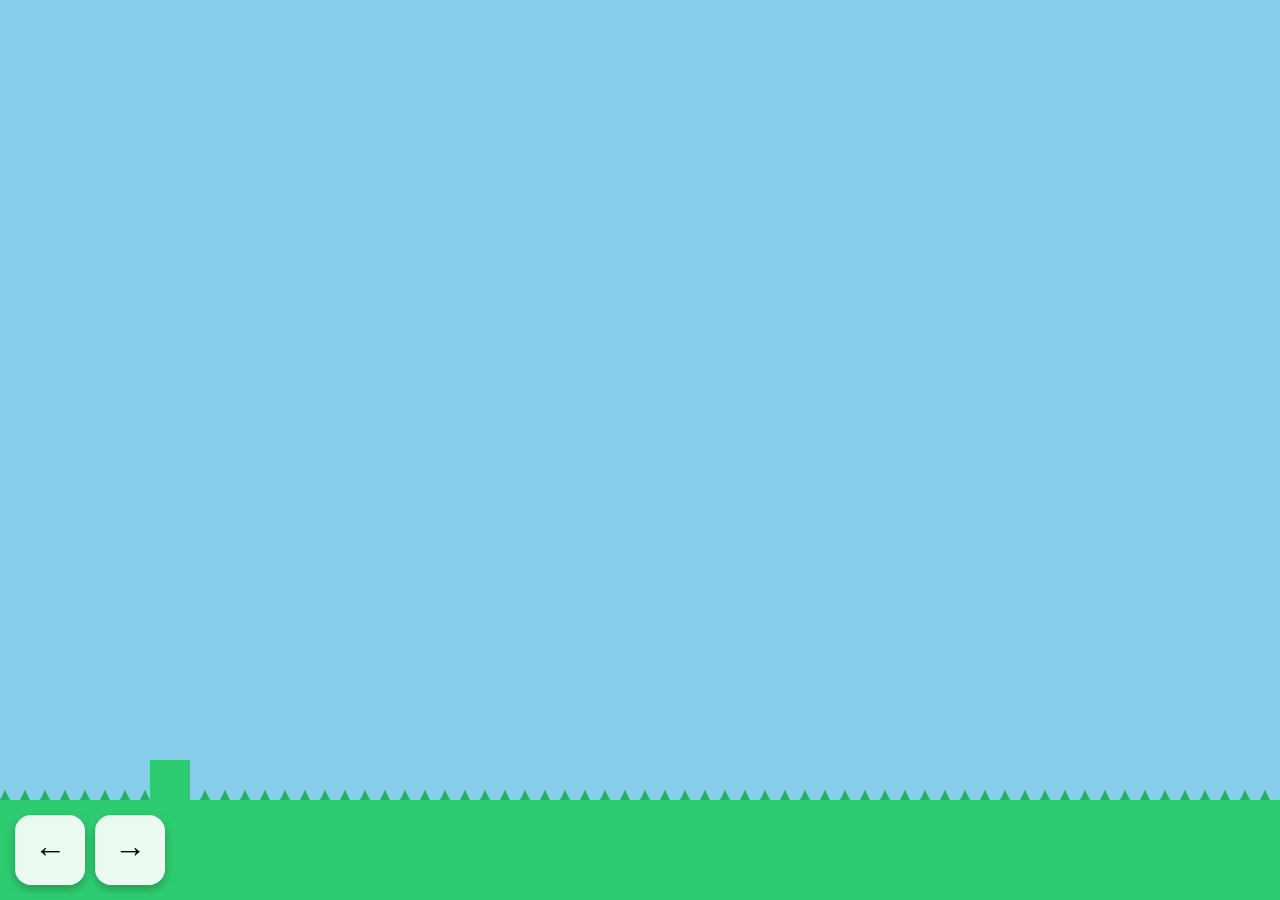
==== index.html @ b95cdf1f "Create index.html" ====
<!DOCTYPE html>
<html lang="id">
<head>
<meta charset="UTF-8">
<meta name="viewport" content="width=device-width, initial-scale=1.0">
<title>Soul Land Online v0.1</title>

<style>
*{
    margin:0;
    padding:0;
    box-sizing:border-box;
    touch-action:none;
}

html,body{
    width:100%;
    height:100%;
    overflow:hidden;
    background:#87ceeb;
    font-family:Arial,sans-serif;
}

#duniaGame{
    width:100%;
    height:100%;
    display:block;
}

.kontrolGerak{
    position:fixed;
    left:15px;
    bottom:15px;
    display:flex;
    gap:10px;
    z-index:10;
}

.tombolGerak{
    width:70px;
    height:70px;
    border:none;
    border-radius:16px;
    font-size:32px;
    background:rgba(255,255,255,0.9);
    box-shadow:0 4px 10px rgba(0,0,0,0.25);
}

.tombolGerak:active{
    transform:scale(0.95);
}

.overlayRotasi{
    position:fixed;
    inset:0;
    background:#111;
    color:white;
    display:none;
    flex-direction:column;
    justify-content:center;
    align-items:center;
    z-index:999;
    text-align:center;
    padding:20px;
}

.hpAnimasi{
    width:90px;
    height:150px;
    border:5px solid white;
    border-radius:18px;
    margin-bottom:25px;
    position:relative;
    animation:putarHp 1.8s infinite ease-in-out;
}

.hpAnimasi::after{
    content:"";
    position:absolute;
    top:8px;
    left:50%;
    transform:translateX(-50%);
    width:30px;
    height:4px;
    background:white;
    border-radius:5px;
}

@keyframes putarHp{
    0%{
        transform:rotate(0deg);
    }
    50%{
        transform:rotate(90deg);
    }
    100%{
        transform:rotate(90deg);
    }
}

.judulRotasi{
    font-size:26px;
    font-weight:bold;
    margin-bottom:10px;
}

.teksRotasi{
    max-width:320px;
    opacity:0.9;
}
</style>
</head>
<body>

<canvas id="duniaGame"></canvas>

<div class="kontrolGerak">
    <button class="tombolGerak" id="kiri">←</button>
    <button class="tombolGerak" id="kanan">→</button>
</div>

<div class="overlayRotasi" id="overlayRotasi">
    <div class="hpAnimasi"></div>

    <div class="judulRotasi">
        Putar Perangkat
    </div>

    <div class="teksRotasi">
        Untuk pengalaman bermain yang lebih nyaman,
        silakan putar HP ke mode horizontal.
    </div>
</div>

<script>
const kanvas = document.getElementById("duniaGame");
const konteks = kanvas.getContext("2d");

function ubahUkuran() {
    kanvas.width = window.innerWidth;
    kanvas.height = window.innerHeight;
}
ubahUkuran();

window.addEventListener("resize", ubahUkuran);

const pemain = {
    x: 150,
    y: 0,
    lebar: 40,
    tinggi: 40,
    warna: "#2ecc71",
    kecepatan: 5
};

let arahKiri = false;
let arahKanan = false;

const tinggiRumput = 100;

function gambarLangit() {
    konteks.fillStyle = "#87ceeb";
    konteks.fillRect(0,0,kanvas.width,kanvas.height);
}

function gambarRumput() {
    const yRumput = kanvas.height - tinggiRumput;

    konteks.fillStyle = "#2ecc71";
    konteks.fillRect(0,yRumput,kanvas.width,tinggiRumput);

    konteks.fillStyle = "#27ae60";

    for(let x=0;x<kanvas.width;x+=20){
        konteks.beginPath();
        konteks.moveTo(x,yRumput);
        konteks.lineTo(x+5,yRumput-10);
        konteks.lineTo(x+10,yRumput);
        konteks.fill();
    }
}

function gambarPemain() {
    konteks.fillStyle = pemain.warna;
    konteks.fillRect(
        pemain.x,
        pemain.y,
        pemain.lebar,
        pemain.tinggi
    );
}

function perbarui() {

    pemain.y =
        kanvas.height -
        tinggiRumput -
        pemain.tinggi;

    if(arahKiri){
        pemain.x -= pemain.kecepatan;
    }

    if(arahKanan){
        pemain.x += pemain.kecepatan;
    }

    if(pemain.x < 0){
        pemain.x = 0;
    }

    if(pemain.x > kanvas.width - pemain.lebar){
        pemain.x = kanvas.width - pemain.lebar;
    }
}

function render() {
    gambarLangit();
    gambarRumput();
    gambarPemain();
}

function loopGame() {
    perbarui();
    render();
    requestAnimationFrame(loopGame);
}

loopGame();

const tombolKiri = document.getElementById("kiri");
const tombolKanan = document.getElementById("kanan");

tombolKiri.addEventListener("touchstart", () => arahKiri = true);
tombolKiri.addEventListener("touchend", () => arahKiri = false);

tombolKanan.addEventListener("touchstart", () => arahKanan = true);
tombolKanan.addEventListener("touchend", () => arahKanan = false);

tombolKiri.addEventListener("mousedown", () => arahKiri = true);
tombolKanan.addEventListener("mousedown", () => arahKanan = true);

document.addEventListener("mouseup", () => {
    arahKiri = false;
    arahKanan = false;
});

const overlayRotasi =
document.getElementById("overlayRotasi");

function cekOrientasi() {

    if(window.innerHeight > window.innerWidth){
        overlayRotasi.style.display = "flex";
    } else {
        overlayRotasi.style.display = "none";
    }
}

cekOrientasi();

window.addEventListener(
    "resize",
    cekOrientasi
);
</script>

</body>
</html>
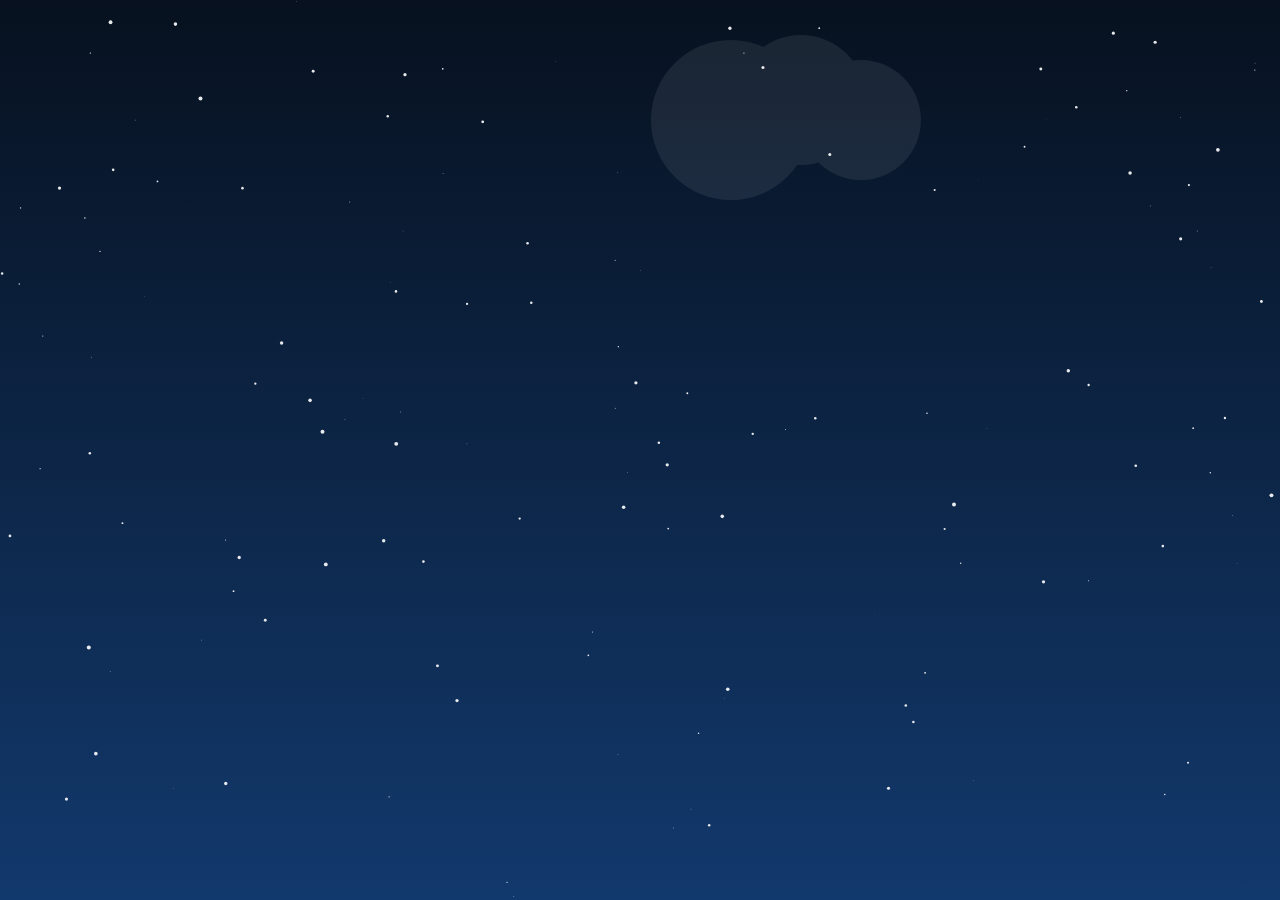
==== commit cdf1bd5f: "Create index.html" ====
--- a/index.html
+++ b/index.html
@@ -2,268 +2,588 @@
 <html lang="id">
 <head>
 <meta charset="UTF-8">
-<meta name="viewport" content="width=device-width, initial-scale=1.0">
-<title>Soul Land Online v0.1</title>
+<meta name="viewport" content="width=device-width,initial-scale=1.0">
+<title>Xiao Gang Loading</title>
 
 <style>
+
 *{
-    margin:0;
-    padding:0;
-    box-sizing:border-box;
-    touch-action:none;
+margin:0;
+padding:0;
+box-sizing:border-box;
 }
 
 html,body{
-    width:100%;
-    height:100%;
-    overflow:hidden;
-    background:#87ceeb;
-    font-family:Arial,sans-serif;
-}
-
-#duniaGame{
-    width:100%;
-    height:100%;
-    display:block;
-}
-
-.kontrolGerak{
-    position:fixed;
-    left:15px;
-    bottom:15px;
-    display:flex;
-    gap:10px;
-    z-index:10;
-}
-
-.tombolGerak{
-    width:70px;
-    height:70px;
-    border:none;
-    border-radius:16px;
-    font-size:32px;
-    background:rgba(255,255,255,0.9);
-    box-shadow:0 4px 10px rgba(0,0,0,0.25);
-}
-
-.tombolGerak:active{
-    transform:scale(0.95);
-}
-
-.overlayRotasi{
-    position:fixed;
-    inset:0;
-    background:#111;
-    color:white;
-    display:none;
-    flex-direction:column;
-    justify-content:center;
-    align-items:center;
-    z-index:999;
-    text-align:center;
-    padding:20px;
-}
-
-.hpAnimasi{
-    width:90px;
-    height:150px;
-    border:5px solid white;
-    border-radius:18px;
-    margin-bottom:25px;
-    position:relative;
-    animation:putarHp 1.8s infinite ease-in-out;
-}
-
-.hpAnimasi::after{
-    content:"";
-    position:absolute;
-    top:8px;
-    left:50%;
-    transform:translateX(-50%);
-    width:30px;
-    height:4px;
-    background:white;
-    border-radius:5px;
-}
-
-@keyframes putarHp{
-    0%{
-        transform:rotate(0deg);
-    }
-    50%{
-        transform:rotate(90deg);
-    }
-    100%{
-        transform:rotate(90deg);
-    }
-}
-
-.judulRotasi{
-    font-size:26px;
-    font-weight:bold;
-    margin-bottom:10px;
-}
-
-.teksRotasi{
-    max-width:320px;
-    opacity:0.9;
-}
+width:100%;
+height:100%;
+overflow:hidden;
+background:#000;
+font-family:Arial,sans-serif;
+}
+
+canvas{
+position:fixed;
+inset:0;
+width:100%;
+height:100%;
+display:block;
+}
+
+#loading{
+position:fixed;
+left:50%;
+top:50%;
+transform:translate(-50%,-50%);
+width:min(420px,90vw);
+padding:25px;
+border-radius:20px;
+background:rgba(0,0,0,.35);
+backdrop-filter:blur(10px);
+border:1px solid rgba(255,255,255,.1);
+color:white;
+text-align:center;
+}
+
+#logo{
+font-size:36px;
+font-weight:bold;
+letter-spacing:3px;
+margin-bottom:10px;
+text-shadow:
+0 0 10px cyan,
+0 0 25px cyan;
+}
+
+#status{
+font-size:14px;
+opacity:.8;
+margin-bottom:20px;
+}
+
+.bar{
+width:100%;
+height:18px;
+background:rgba(255,255,255,.12);
+border-radius:99px;
+overflow:hidden;
+}
+
+.fill{
+height:100%;
+width:0%;
+border-radius:99px;
+background:
+linear-gradient(
+90deg,
+#00d4ff,
+#00ffff,
+#00ff99
+);
+box-shadow:
+0 0 20px cyan;
+transition:.25s;
+}
+
+#persen{
+margin-top:12px;
+font-size:18px;
+font-weight:bold;
+}
+
+#rotate{
+display:none;
+position:fixed;
+inset:0;
+background:#000;
+z-index:9999;
+color:white;
+justify-content:center;
+align-items:center;
+flex-direction:column;
+font-size:30px;
+text-align:center;
+}
+
+#rotateIcon{
+font-size:80px;
+animation:spin 2s linear infinite;
+margin-bottom:20px;
+}
+
+@keyframes spin{
+from{
+transform:rotate(0deg);
+}
+to{
+transform:rotate(90deg);
+}
+}
+
+.fadeout{
+animation:fadeout .6s forwards;
+}
+
+@keyframes fadeout{
+to{
+opacity:0;
+}
+}
+
 </style>
 </head>
 <body>
 
-<canvas id="duniaGame"></canvas>
-
-<div class="kontrolGerak">
-    <button class="tombolGerak" id="kiri">←</button>
-    <button class="tombolGerak" id="kanan">→</button>
-</div>
-
-<div class="overlayRotasi" id="overlayRotasi">
-    <div class="hpAnimasi"></div>
-
-    <div class="judulRotasi">
-        Putar Perangkat
-    </div>
-
-    <div class="teksRotasi">
-        Untuk pengalaman bermain yang lebih nyaman,
-        silakan putar HP ke mode horizontal.
-    </div>
+<canvas id="bg"></canvas>
+
+<div id="loading">
+
+<div id="logo">
+XIAO GANG
+</div>
+
+<div id="status">
+Initializing Renderer...
+</div>
+
+<div class="bar">
+<div
+class="fill"
+id="fill">
+</div>
+</div>
+
+<div id="persen">
+0%
+</div>
+
+</div>
+
+<div id="rotate">
+
+<div id="rotateIcon">
+📱
+</div>
+
+<div>
+Putar HP ke Landscape
+</div>
+
 </div>
 
 <script>
-const kanvas = document.getElementById("duniaGame");
-const konteks = kanvas.getContext("2d");
-
-function ubahUkuran() {
-    kanvas.width = window.innerWidth;
-    kanvas.height = window.innerHeight;
-}
-ubahUkuran();
-
-window.addEventListener("resize", ubahUkuran);
-
-const pemain = {
-    x: 150,
-    y: 0,
-    lebar: 40,
-    tinggi: 40,
-    warna: "#2ecc71",
-    kecepatan: 5
+
+const canvas =
+document.getElementById(
+"bg"
+);
+
+const ctx =
+canvas.getContext(
+"2d"
+);
+
+const fill =
+document.getElementById(
+"fill"
+);
+
+const persen =
+document.getElementById(
+"persen"
+);
+
+const status =
+document.getElementById(
+"status"
+);
+
+const rotate =
+document.getElementById(
+"rotate"
+);
+
+function resize(){
+
+canvas.width =
+innerWidth;
+
+canvas.height =
+innerHeight;
+
+}
+
+resize();
+
+addEventListener(
+"resize",
+resize
+);
+
+function checkRotate(){
+
+if(
+innerHeight >
+innerWidth
+){
+
+rotate.style.display =
+"flex";
+
+}else{
+
+rotate.style.display =
+"none";
+
+}
+
+}
+
+checkRotate();
+
+addEventListener(
+"resize",
+checkRotate
+);
+
+const stars = [];
+
+for(
+let i=0;
+i<160;
+i++
+){
+
+stars.push({
+
+x:
+Math.random()
+*innerWidth,
+
+y:
+Math.random()
+*innerHeight,
+
+r:
+Math.random()*2,
+
+s:
+Math.random()*0.8+0.2
+
+});
+
+}
+
+let renderFrames = 0;
+let renderReady = false;
+let fps = 0;
+let fpsFrames = 0;
+let fpsTime = performance.now();
+
+const debugMode =
+location.hash === "#debug";
+  
+function render(){
+
+fpsFrames++;
+
+const now =
+performance.now();
+
+if(
+now - fpsTime >= 1000
+){
+
+fps = fpsFrames;
+fpsFrames = 0;
+fpsTime = now;
+
+if(debugMode){
+
+console.clear();
+
+console.log(
+"FPS:",
+fps
+);
+
+}
+
+  }
+  
+requestAnimationFrame(
+render
+);
+
+renderFrames++;
+
+if(
+renderFrames >= 60
+){
+renderReady = true;
+}
+
+const g =
+ctx.createLinearGradient(
+0,
+0,
+0,
+canvas.height
+);
+
+g.addColorStop(
+0,
+"#07111f"
+);
+
+g.addColorStop(
+1,
+"#12396d"
+);
+
+ctx.fillStyle = g;
+
+ctx.fillRect(
+0,
+0,
+canvas.width,
+canvas.height
+);
+
+for(
+const s
+of stars
+){
+
+s.y += s.s;
+
+if(
+s.y >
+canvas.height
+){
+
+s.y = -5;
+
+s.x =
+Math.random()
+*canvas.width;
+
+}
+
+ctx.beginPath();
+
+ctx.fillStyle =
+"rgba(255,255,255,.9)";
+
+ctx.arc(
+s.x,
+s.y,
+s.r,
+0,
+Math.PI*2
+);
+
+ctx.fill();
+
+}
+
+const t =
+Date.now()*0.001;
+
+const cloudX =
+Math.sin(t)
+*120;
+
+ctx.fillStyle =
+"rgba(255,255,255,.08)";
+
+ctx.beginPath();
+
+ctx.arc(
+canvas.width/2
++cloudX,
+120,
+80,
+0,
+Math.PI*2
+);
+
+ctx.arc(
+canvas.width/2
++70
++cloudX,
+100,
+65,
+0,
+Math.PI*2
+);
+
+ctx.arc(
+canvas.width/2
++130
++cloudX,
+120,
+60,
+0,
+Math.PI*2
+);
+
+ctx.fill();
+
+}
+
+render();
+
+const assets = [
+
+{
+key:"xiaogang_v1",
+src:"Image/XiaoGang.png"
+}
+
+];
+let loaded = 0;
+let assetsReady = false;
+
+const steps = [
+
+"Initializing Renderer...",
+"Loading Textures...",
+"Loading Character...",
+"Building World...",
+"Preparing UI...",
+"Finalizing..."
+
+];
+
+for(
+const asset
+of assets
+){
+
+if(
+localStorage.getItem(
+asset.key
+)
+){
+
+assetDone();
+
+continue;
+
+}
+
+const img =
+new Image();
+
+img.onload = ()=>{
+
+localStorage.setItem(
+asset.key,
+"cached"
+);
+
+assetDone();
+
 };
 
-let arahKiri = false;
-let arahKanan = false;
-
-const tinggiRumput = 100;
-
-function gambarLangit() {
-    konteks.fillStyle = "#87ceeb";
-    konteks.fillRect(0,0,kanvas.width,kanvas.height);
-}
-
-function gambarRumput() {
-    const yRumput = kanvas.height - tinggiRumput;
-
-    konteks.fillStyle = "#2ecc71";
-    konteks.fillRect(0,yRumput,kanvas.width,tinggiRumput);
-
-    konteks.fillStyle = "#27ae60";
-
-    for(let x=0;x<kanvas.width;x+=20){
-        konteks.beginPath();
-        konteks.moveTo(x,yRumput);
-        konteks.lineTo(x+5,yRumput-10);
-        konteks.lineTo(x+10,yRumput);
-        konteks.fill();
-    }
-}
-
-function gambarPemain() {
-    konteks.fillStyle = pemain.warna;
-    konteks.fillRect(
-        pemain.x,
-        pemain.y,
-        pemain.lebar,
-        pemain.tinggi
-    );
-}
-
-function perbarui() {
-
-    pemain.y =
-        kanvas.height -
-        tinggiRumput -
-        pemain.tinggi;
-
-    if(arahKiri){
-        pemain.x -= pemain.kecepatan;
-    }
-
-    if(arahKanan){
-        pemain.x += pemain.kecepatan;
-    }
-
-    if(pemain.x < 0){
-        pemain.x = 0;
-    }
-
-    if(pemain.x > kanvas.width - pemain.lebar){
-        pemain.x = kanvas.width - pemain.lebar;
-    }
-}
-
-function render() {
-    gambarLangit();
-    gambarRumput();
-    gambarPemain();
-}
-
-function loopGame() {
-    perbarui();
-    render();
-    requestAnimationFrame(loopGame);
-}
-
-loopGame();
-
-const tombolKiri = document.getElementById("kiri");
-const tombolKanan = document.getElementById("kanan");
-
-tombolKiri.addEventListener("touchstart", () => arahKiri = true);
-tombolKiri.addEventListener("touchend", () => arahKiri = false);
-
-tombolKanan.addEventListener("touchstart", () => arahKanan = true);
-tombolKanan.addEventListener("touchend", () => arahKanan = false);
-
-tombolKiri.addEventListener("mousedown", () => arahKiri = true);
-tombolKanan.addEventListener("mousedown", () => arahKanan = true);
-
-document.addEventListener("mouseup", () => {
-    arahKiri = false;
-    arahKanan = false;
-});
-
-const overlayRotasi =
-document.getElementById("overlayRotasi");
-
-function cekOrientasi() {
-
-    if(window.innerHeight > window.innerWidth){
-        overlayRotasi.style.display = "flex";
-    } else {
-        overlayRotasi.style.display = "none";
-    }
-}
-
-cekOrientasi();
-
-window.addEventListener(
-    "resize",
-    cekOrientasi
-);
+img.onerror =
+assetDone;
+
+img.src =
+asset.src;
+
+  }
+
+function assetDone(){
+
+loaded++;
+
+const p =
+Math.floor(
+loaded /
+assets.length *
+100
+);
+
+fill.style.width =
+p + "%";
+
+persen.innerHTML =
+p + "%";
+
+status.innerHTML =
+steps[
+Math.min(
+steps.length-1,
+Math.floor(
+(p/100)
+*
+steps.length
+)
+)
+];
+
+if(
+loaded >=
+assets.length
+){
+
+assetsReady = true;
+
+status.innerHTML =
+"Ready To Start";
+
+}
+
+}
+
+let entering = false;
+
+function waitReady(){
+
+requestAnimationFrame(
+waitReady
+);
+
+if(
+entering
+)return;
+
+if(
+assetsReady &&
+renderReady &&
+fps > 20 &&
+innerWidth >
+innerHeight
+){
+
+entering = true;
+
+document
+.getElementById(
+"loading"
+)
+.classList.add(
+"fadeout"
+);
+
+setTimeout(
+()=>{
+
+location.href =
+"game.html";
+
+},
+700
+);
+
+}
+
+}
+
+waitReady();
+
 </script>
 
 </body>
-</html>
+  </html>
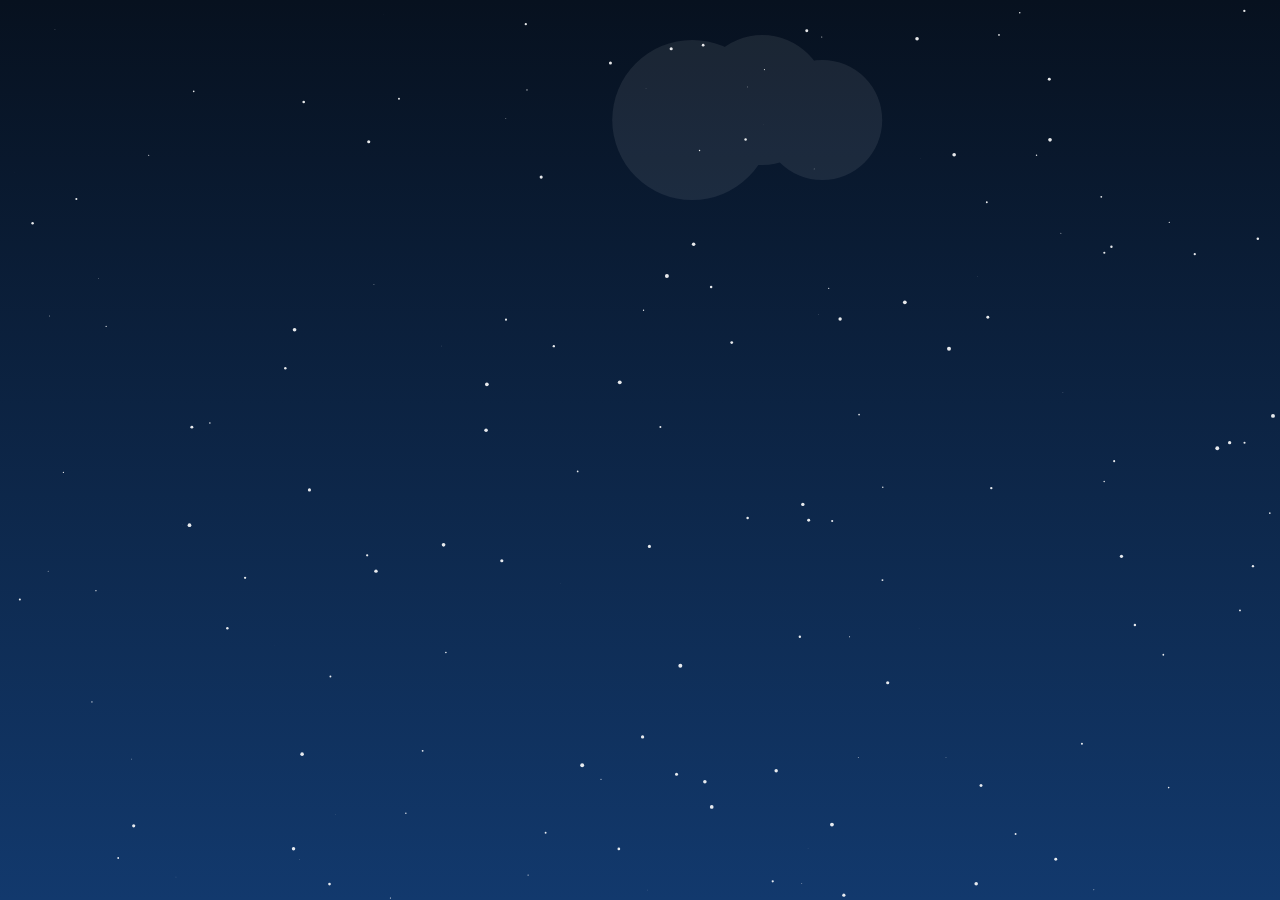
==== commit 5776b173: "Update index.html" ====
--- a/index.html
+++ b/index.html
@@ -1,9 +1,18 @@
 <!DOCTYPE html>
 <html lang="id">
 <head>
-<meta charset="UTF-8">
-<meta name="viewport" content="width=device-width,initial-scale=1.0">
-<title>Xiao Gang Loading</title>
+    <meta charset="UTF-8">
+    <meta name="viewport" content="width=device-width, initial-scale=1.0">
+    <title>Soul Land Pixel</title>
+    <!-- PWA Manifest -->
+    <link rel="manifest" href="manifest.json">
+    <!-- Theme Color -->
+    <meta name="theme-color" content="#2E86F>
+    <link rel="icon" href="Logo192.png" type="image/png">
+    <meta name="mobile-web-app-capable" content="yes">
+    <meta name="apple-mobile-web-app-capable" content="yes">
+    <meta name="apple-mobile-web-app-status-bar-style" content="black">
+    <meta name="apple-mobile-web-app-title" content="Soul Land Pixel">
 
 <style>
 
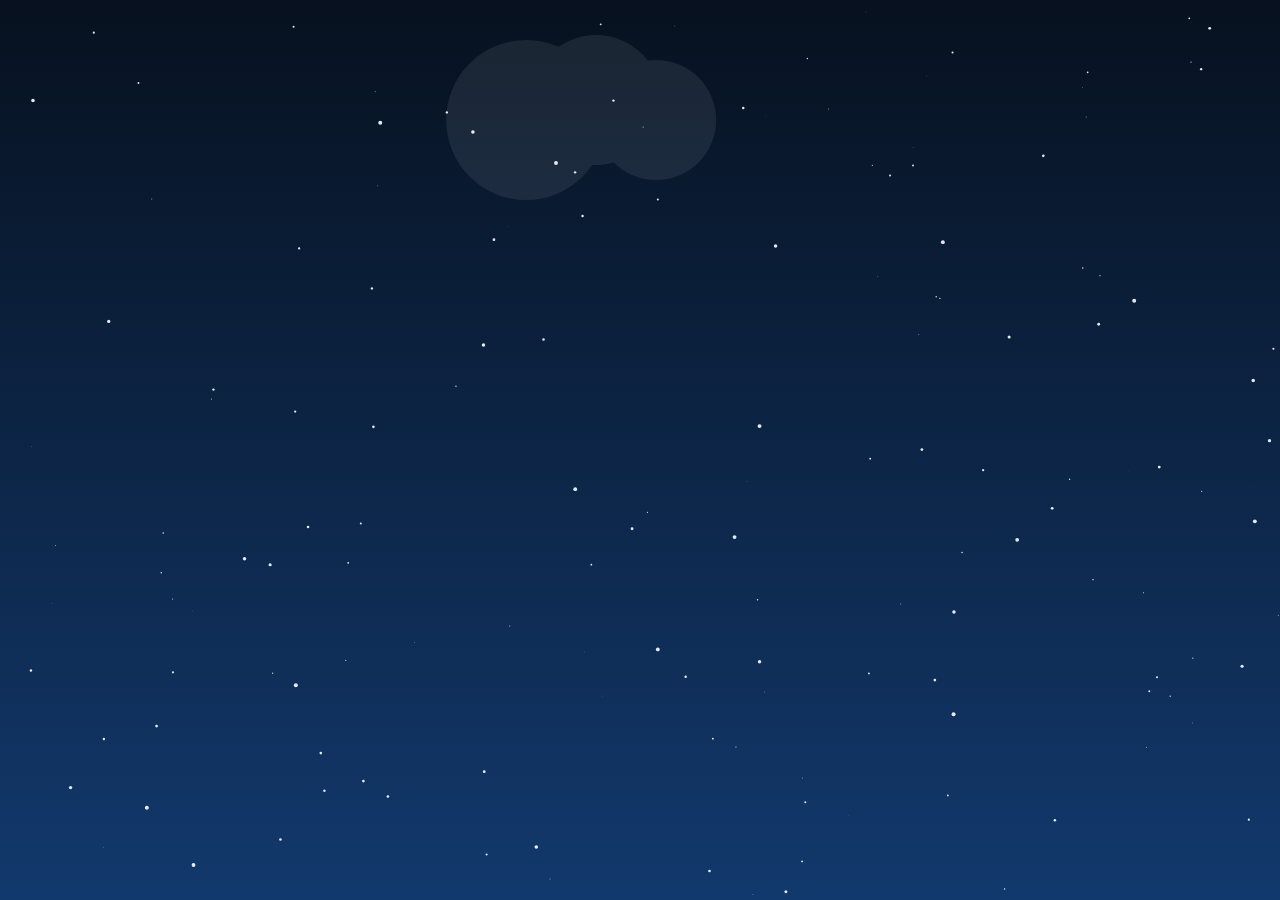
==== commit 6256a15d: "Update index.html" ====
--- a/index.html
+++ b/index.html
@@ -7,7 +7,7 @@
     <!-- PWA Manifest -->
     <link rel="manifest" href="manifest.json">
     <!-- Theme Color -->
-    <meta name="theme-color" content="#2E86F>
+    <meta name="theme-color" content="#2E86F">
     <link rel="icon" href="Logo192.png" type="image/png">
     <meta name="mobile-web-app-capable" content="yes">
     <meta name="apple-mobile-web-app-capable" content="yes">
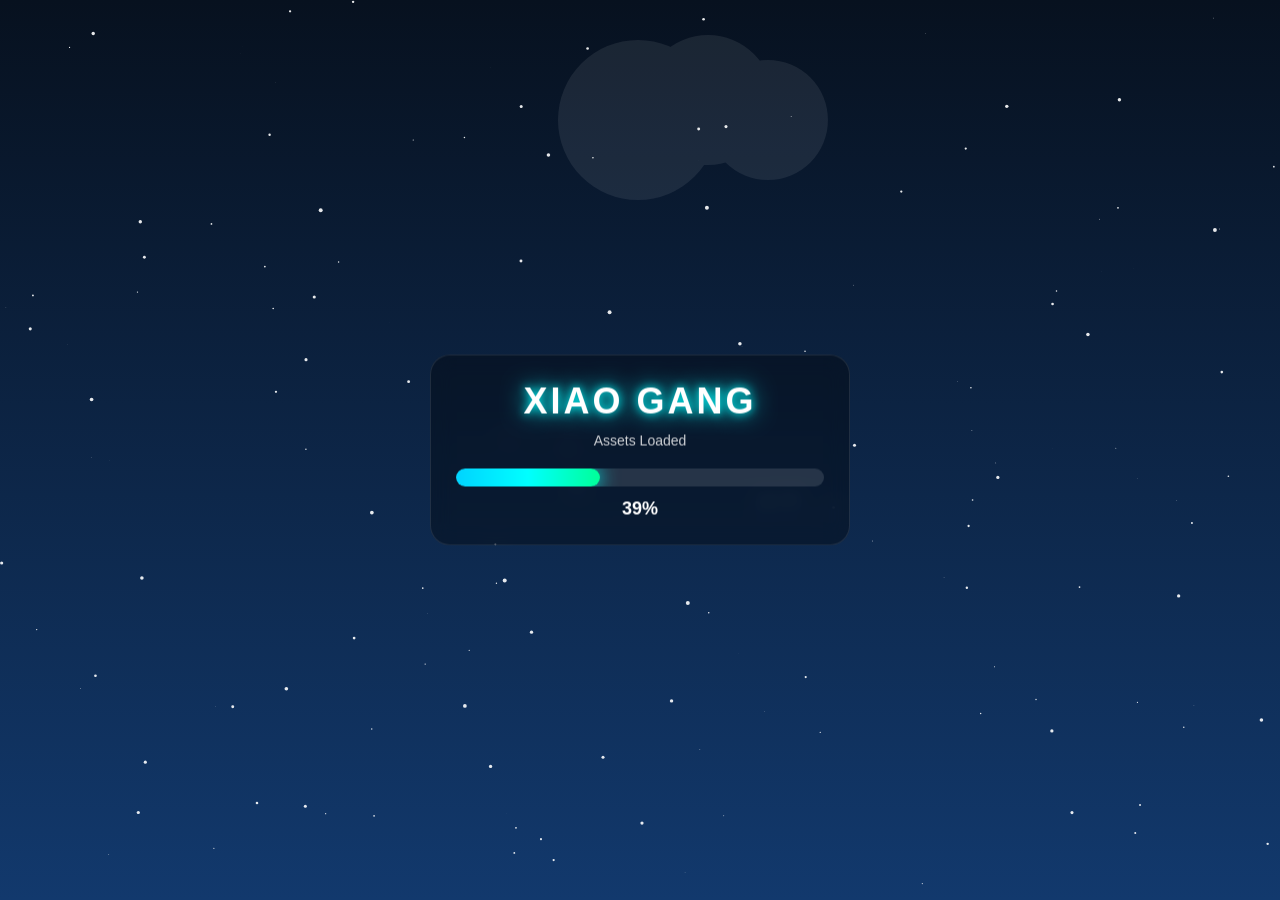
==== commit f55dfe0c: "Update index.html" ====
--- a/index.html
+++ b/index.html
@@ -447,11 +447,23 @@
 {
 key:"xiaogang_v1",
 src:"Image/XiaoGang.png"
+},
+
+{
+key:"academy_v1",
+src:"Image/Academy.png"
 }
 
 ];
+
 let loaded = 0;
 let assetsReady = false;
+
+let visualProgress = 0;
+let realProgress = 0;
+
+const MIN_LOADING_TIME = 3500;
+const startLoadingTime = Date.now();
 
 const steps = [
 
@@ -475,7 +487,10 @@
 )
 ){
 
-assetDone();
+setTimeout(
+assetDone,
+150
+);
 
 continue;
 
@@ -501,31 +516,25 @@
 img.src =
 asset.src;
 
-  }
+}
 
 function assetDone(){
 
 loaded++;
 
-const p =
+realProgress =
 Math.floor(
 loaded /
 assets.length *
 100
 );
-
-fill.style.width =
-p + "%";
-
-persen.innerHTML =
-p + "%";
 
 status.innerHTML =
 steps[
 Math.min(
 steps.length-1,
 Math.floor(
-(p/100)
+(realProgress/100)
 *
 steps.length
 )
@@ -540,11 +549,47 @@
 assetsReady = true;
 
 status.innerHTML =
-"Ready To Start";
-
-}
-
-}
+"Assets Loaded";
+
+}
+
+}
+
+function visualLoading(){
+
+requestAnimationFrame(
+visualLoading
+);
+
+if(
+visualProgress <
+realProgress
+){
+
+visualProgress += 0.6;
+
+}
+
+if(
+visualProgress > realProgress
+){
+
+visualProgress =
+realProgress;
+
+}
+
+fill.style.width =
+visualProgress + "%";
+
+persen.innerHTML =
+Math.floor(
+visualProgress
+) + "%";
+
+}
+
+visualLoading();
 
 let entering = false;
 
@@ -558,15 +603,37 @@
 entering
 )return;
 
-if(
+const loadingTimeDone =
+
+Date.now()
+-
+startLoadingTime
+
+>=
+
+MIN_LOADING_TIME;
+
+if(
+
 assetsReady &&
+
 renderReady &&
+
 fps > 20 &&
+
+visualProgress >= 100 &&
+
+loadingTimeDone &&
+
 innerWidth >
 innerHeight
+
 ){
 
 entering = true;
+
+status.innerHTML =
+"Entering World...";
 
 document
 .getElementById(
@@ -595,4 +662,5 @@
 </script>
 
 </body>
-  </html>
+    </html>
+    
